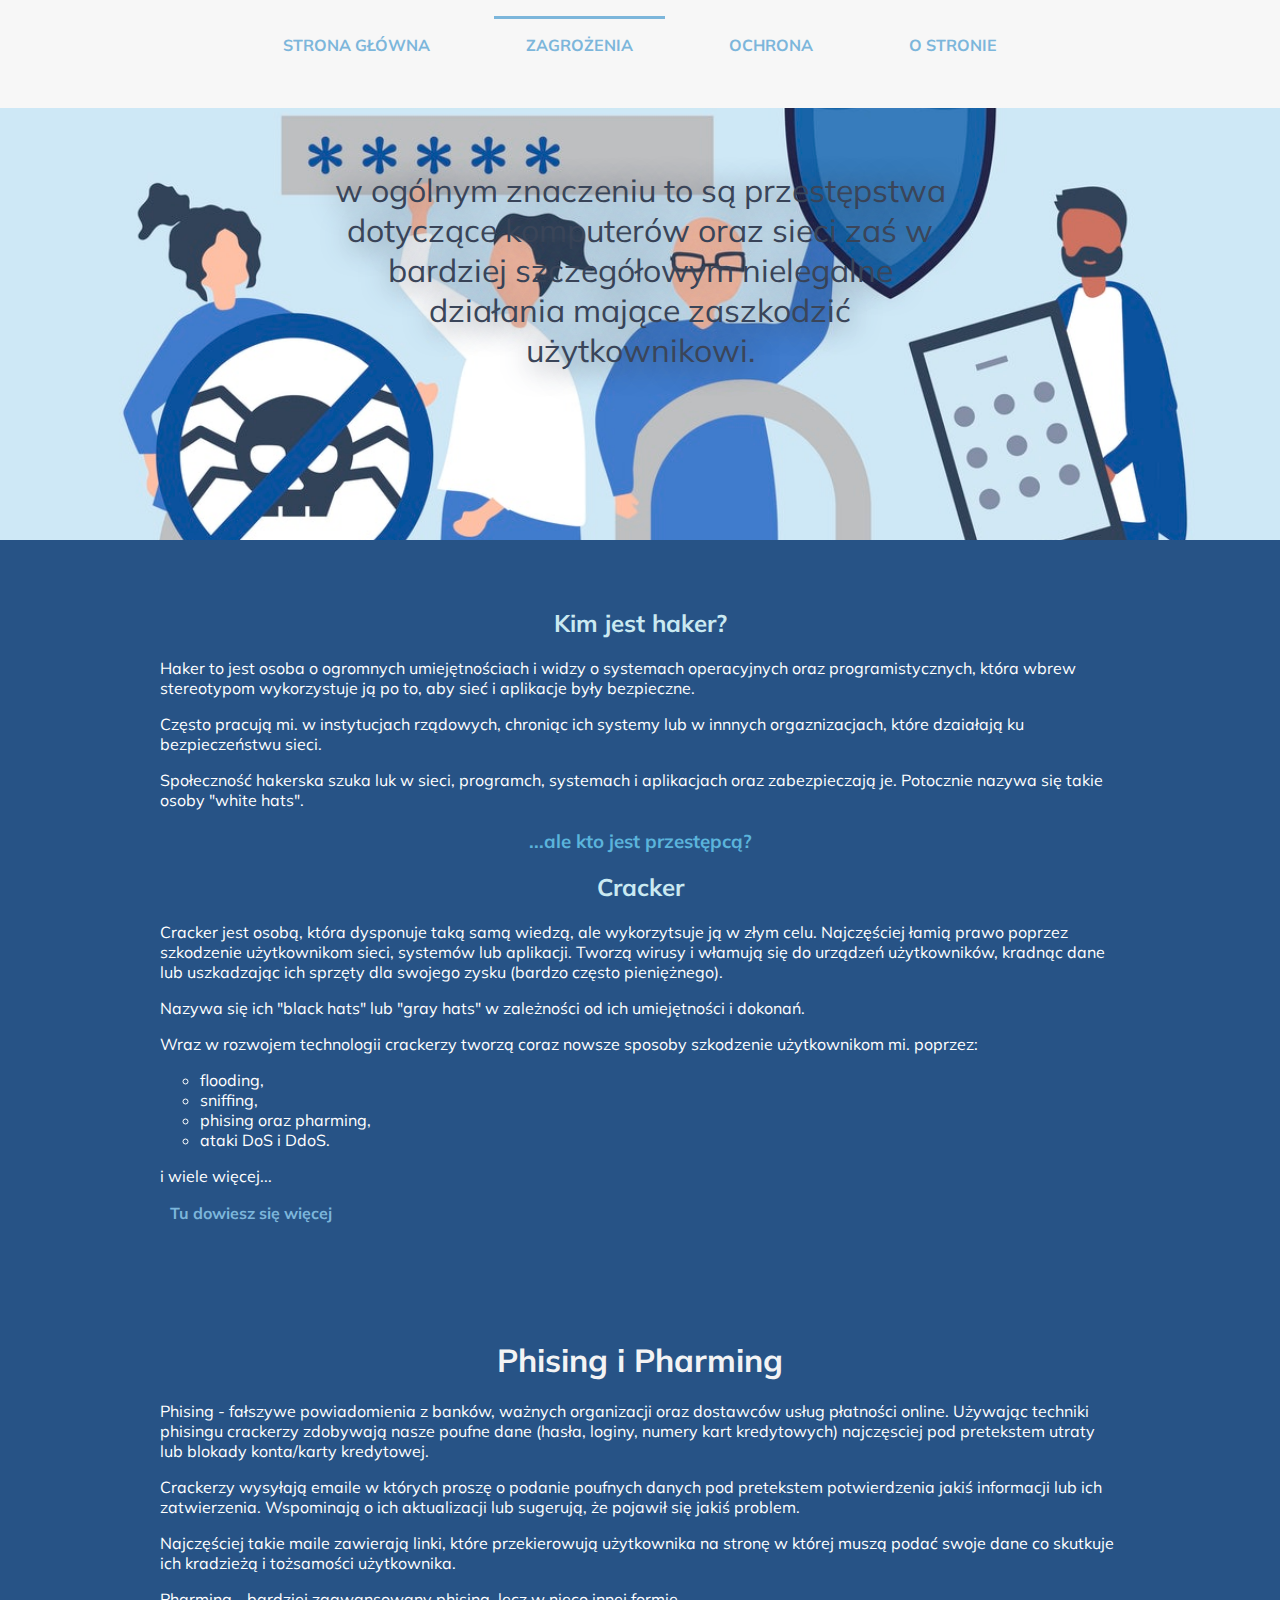
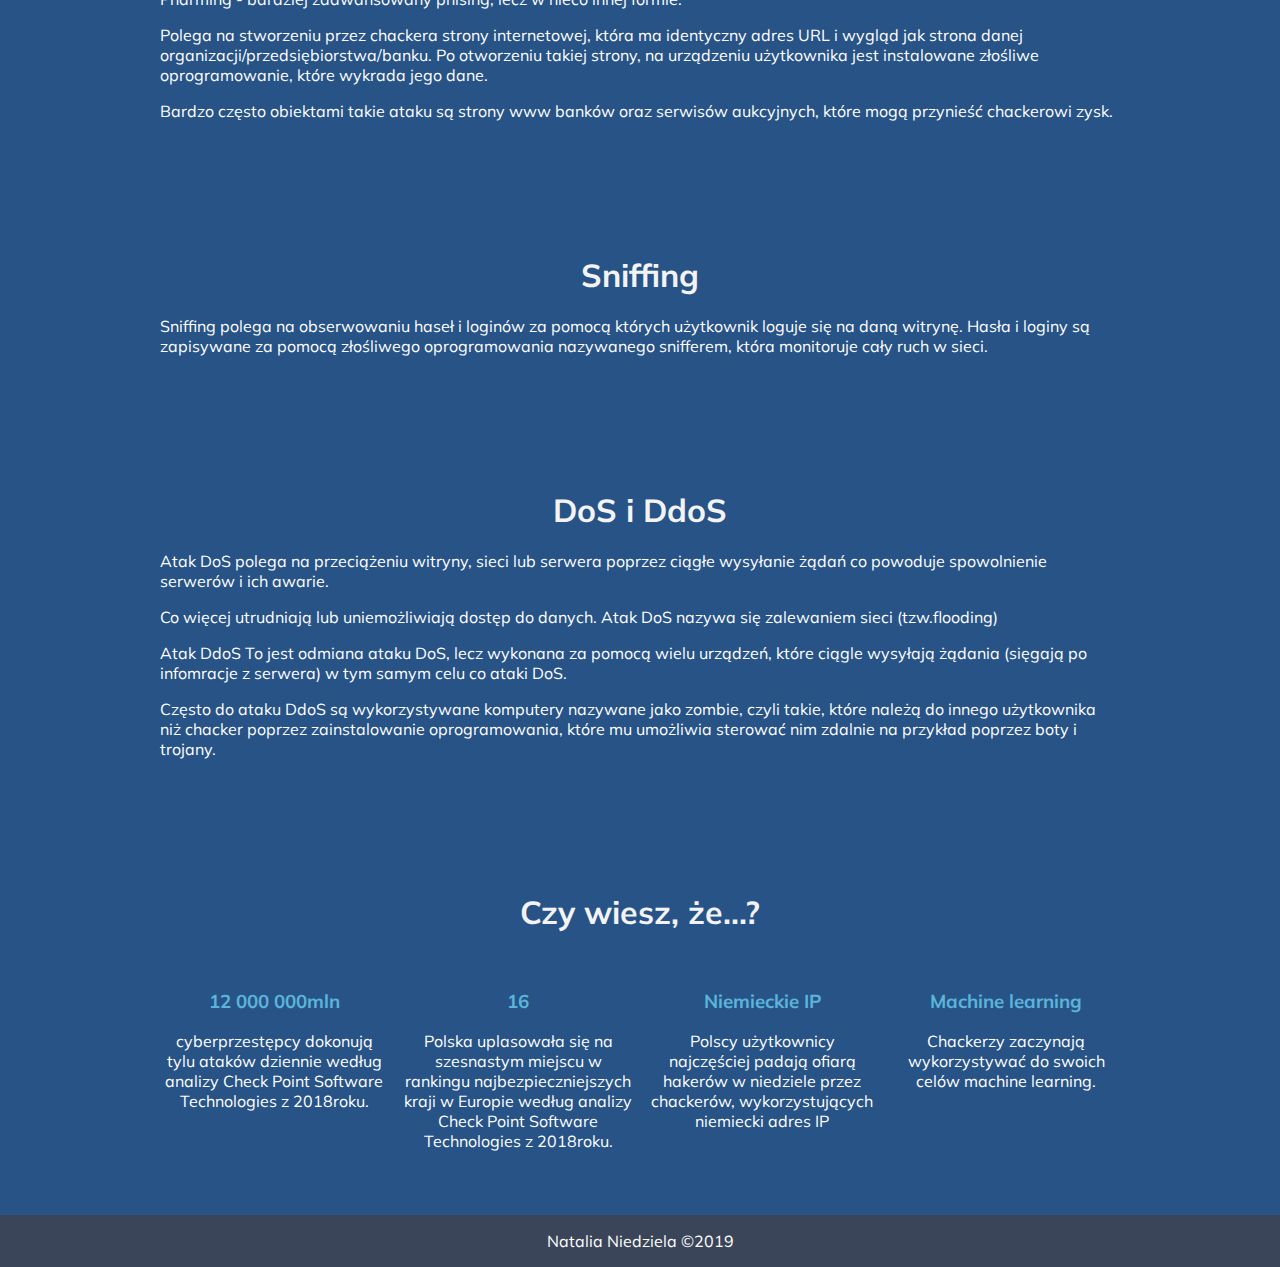
==== cyberprzestepczosc.html @ 97ac83e5 "Add files via upload" ====
<!DOCTYPE html>

<html lang="xxz">



<head>

    <meta charset="UTF-8">

    <meta name="viewport" content="width=device-width, initial-scale=1.0">

    <meta http-equiv="X-UA-Compatible" content="ie=edge">

    <meta name="author" content="Natalia Niedziela">

    <meta name="description"

        content="Bądź bezpieczny w sieci! Tu znajdziesz inforamacje, dotyczące zagrożeń w sieci, które dotyczą Ciebie i twoich urządzeń.">

    <meta name="key words" content="Bezpieczeństwo w sieci, zagrożenia w sieci, haker, wirus">

    <title>Bądź bezpieczny w sieci-cyberprzestępczość.</title>

    <link rel="stylesheet" href="style/style.css">

    <link rel="stylesheet" href="style/substyle.css">

    <link rel="stylesheet" href="https://use.fontawesome.com/releases/v5.7.2/css/all.css"

        integrity="sha384-fnmOCqbTlWIlj8LyTjo7mOUStjsKC4pOpQbqyi7RrhN7udi9RwhKkMHpvLbHG9Sr" crossorigin="anonymous">

    <link href="https://fonts.googleapis.com/css?family=Muli" rel="stylesheet">

</head>



<body>

    <header class="sub-page-main-header">

        <nav>

            <ul class="menu">

                <li><a href="index.html">strona główna</a></li>

                <li class="li-with-2lv active"><a href="#">zagrożenia</a>

                    <ul class="menu-lv2">

                        <li><a href="wirusy.html">wirusy</a></li>

                        <li><a href="cyberprzestepczosc.html">cyberprzestępczość</a></li>

                        <li><a href="cyberprzemoc.html">cyberprzemoc</a></li>

                    </ul>

                </li>

                <li class="li-with-2lv"><a href="#">ochrona</a>

                    <ul class="menu-lv2">

                        <li><a href="netykieta.html">netykieta</a></li>

                        <li><a href="prawo.html">prawo</a></li>

                        <li><a href="poradnik.html">poradnik</a></li>

                    </ul>

                </li>

                <li><a href="o_stronie.html">o stronie</a></li>

            </ul>

        </nav>

        <div class="sub-page-header">

            <div class="sub-page-header-content">

                <p>w ogólnym znaczeniu to są przestępstwa dotyczące komputerów oraz sieci zaś w bardziej szczegółowym

                    nielegalne działania mające zaszkodzić użytkownikowi.</p>

            </div>

            <div class="sub-page-header-photo"></div>

        </div>



    </header>

    <div class="container-main">

        <main class="main-subpage">

            <section>

                <h2>Kim jest haker?</h2>

                <p>Haker to jest osoba o ogromnych umiejętnościach i widzy o systemach operacyjnych oraz

                    programistycznych, która wbrew

                    stereotypom wykorzystuje ją po to, aby sieć i aplikacje były bezpieczne.

                </p>

                <p> Często pracują mi. w instytucjach rządowych, chroniąc ich systemy

                    lub w innnych orgaznizacjach, które dzaiałają ku bezpieczeństwu sieci. </p>

                <p>Społeczność hakerska szuka luk w sieci, programch, systemach i aplikacjach oraz zabezpieczają je.

                    Potocznie nazywa się takie osoby "white hats".</p>

                <h3>...ale kto jest przestępcą?</h3>



                <h2>Cracker</h2>

                <p>Cracker jest osobą, która dysponuje taką samą wiedzą, ale wykorzytsuje ją w złym celu. Najczęściej

                    łamią prawo poprzez szkodzenie użytkownikom sieci, systemów lub aplikacji.

                    Tworzą wirusy i włamują się do urządzeń użytkowników, kradnąc dane lub uszkadzając ich sprzęty dla

                    swojego zysku (bardzo często pieniężnego).

                </p>

                <p>Nazywa się ich "black hats" lub "gray hats" w zależności od ich umiejętności i dokonań.</p>

                <p>Wraz w rozwojem technologii crackerzy tworzą coraz nowsze sposoby szkodzenie użytkownikom mi.

                    poprzez:</p>

                <ul>

                    <li>flooding,</li>

                    <li>sniffing,</li>

                    <li>phising oraz pharming,</li>

                    <li>ataki DoS i DdoS.</li>

                </ul>

                <p>i wiele więcej...</p>



                <a href="http://www.haksior.com/rodzaje-hakerskich-atakow-22.html" class="btn-get-more">Tu dowiesz się

                    więcej</a>

            </section>

            <section class="grid-2">

                <h1>Phising i Pharming</h1>

                <div>

                    <p>Phising - fałszywe powiadomienia z banków, ważnych organizacji oraz dostawców usług płatności

                        online.

                        Używając techniki phisingu crackerzy zdobywają nasze poufne dane (hasła, loginy, numery kart

                        kredytowych) najczęsciej pod pretekstem utraty lub blokady konta/karty kredytowej.

                    </p>

                    <p>Crackerzy wysyłają emaile w których proszę o podanie poufnych danych pod pretekstem potwierdzenia

                        jakiś informacji lub ich zatwierzenia. Wspominają o ich

                        aktualizacji lub sugerują, że pojawił się jakiś problem.</p>

                    <p>Najczęściej takie maile zawierają linki, które przekierowują użytkownika na stronę w której muszą

                        podać swoje dane co skutkuje ich kradzieżą i tożsamości użytkownika.</p>

                </div>

                <div>

                    <p>Pharming - bardziej zaawansowany phising, lecz w nieco innej formie.</p>

                    <p>Polega na stworzeniu przez chackera strony internetowej, która ma identyczny adres URL i wygląd

                        jak strona danej organizacji/przedsiębiorstwa/banku.

                        Po otworzeniu takiej strony, na urządzeniu użytkownika jest instalowane złośliwe oprogramowanie,

                        które wykrada jego dane.</p>

                    <p>Bardzo często obiektami takie ataku są strony www banków oraz serwisów aukcyjnych, które mogą

                        przynieść chackerowi zysk.</p>

                </div>

            </section>

            <section>

                <h1>Sniffing</h1>

                <p>Sniffing polega na obserwowaniu haseł i loginów za pomocą których użytkownik loguje się na daną

                    witrynę. Hasła i loginy są zapisywane

                    za pomocą złośliwego oprogramowania nazywanego snifferem, która monitoruje cały ruch w sieci. </p>

            </section>

            <section class="grid-2">

                <h1>DoS i DdoS</h1>

                <div>

                    <p>Atak DoS polega na przeciążeniu witryny, sieci lub serwera poprzez ciągłe wysyłanie żądań co

                        powoduje spowolnienie serwerów i ich awarie.</p>

                    <p>Co więcej utrudniają lub uniemożliwiają dostęp do danych. Atak DoS nazywa się zalewaniem sieci

                        (tzw.flooding) </p>

                </div>

                <div>

                    <p>Atak DdoS To jest odmiana ataku DoS, lecz wykonana za pomocą wielu urządzeń, które ciągle

                        wysyłają żądania (sięgają po infomracje z serwera)

                        w tym samym celu co ataki DoS.

                        <p>Często do ataku DdoS są wykorzystywane komputery nazywane jako zombie, czyli takie, które

                            należą do innego użytkownika

                            niż chacker poprzez zainstalowanie oprogramowania, które mu umożliwia sterować nim zdalnie

                            na przykład poprzez boty i trojany. </p>

                    </p>

                </div>

            </section>

            <section class="grid-4">

                <h1>Czy wiesz, że...?</h1>

                <div>

                    <h3>12 000 000mln</h3>

                    <p>cyberprzestępcy dokonują tylu ataków dziennie według analizy Check Point Software Technologies z

                        2018roku.</p>

                </div>

                <div>

                    <h3>16</h3>

                    <p>Polska uplasowała się na szesnastym miejscu w rankingu najbezpieczniejszych kraji w Europie

                        według analizy Check Point Software Technologies z 2018roku.</p>

                </div>

                <div>

                    <h3>Niemieckie IP</h3>

                    <p>Polscy użytkownicy najczęściej padają ofiarą hakerów w niedziele przez chackerów,

                        wykorzystujących niemiecki adres IP</p>

                </div>

                <div>

                    <h3>Machine learning</h3>

                    <p>Chackerzy zaczynają wykorzystywać do swoich celów machine learning.</p>

                </div>

            </section>

        </main>

        <footer>

            Natalia Niedziela ©2019

        </footer>

    </div>
    <script src="script/jquery-3.3.1.min.js"></script>

    <script>

        $(".menu").on("click", "li", function () {

            $(this).toggleClass(".active").children().next().slideToggle();



        });

    </script>


</body>



</html>
---- style/style.css ----
body {

    margin: 0;

    padding: 0;

    font-family: 'Muli', Arial, Helvetica, sans-serif;

    background-color: #D5E7F5;

    color: white;

    overflow-x: hidden;



}



* {

    box-sizing: border-box;

}



.container-main {



    width: 100vw;

    height: auto;



    display: flex;

    flex-direction: column;

}



h1,

h2,

h3 {

    text-align: center;

}



h1 {

    color: #F3F3F4;

}



h2 {

    color: #CAE9F1;

}



h3 {

    color: #5BB4DB;

}



a {

    text-decoration: none;

    color: #7CB6DB;

    font-weight: bold;

}



.btn-get-more {

    padding: .3em .6em;

    transition: all .5s ease-in-out;

}



.btn-get-more:hover {



    background-color: #7EB6DB;

    color: white;



}



/** HEADER /*/

header {

    width: 100vw;

    height: 90vh;



}



nav {

    width: 100%;

    height: 12vh;

    background-color: #F7F7F7;





}



.menu {



    width: 100vw;

    height: 100%;

    padding: 0;

    margin: 0;

    display: flex;

    justify-content: center;

    align-items: stretch;

    list-style-type: none;

    text-transform: uppercase;

}





.menu li {

    width: auto;

    height: 78%;

    padding: 1em 2em;

    margin: 1em 1em;

    border-top: 3px solid transparent;

    transition: border-top .5s ease-in-out;

    position: relative;

    list-style-type: none;

}



.menu .active {

    border-top: 3px solid #7CB6DB;

}



.menu li:hover {

    border-top: 3px solid #3A4559;

}




.menu .menu-lv2 {
   
    position: absolute;

    top: 100%;

    left: 50%;

    transform: translateX(-50%);

    display: none;
    
    
    background-color: #F7F7F7;

    margin: 0;

    padding: 0;

    text-align: center;

    z-index: 1;

}



.main-page-header {

    width: 100%;

    height: 80vh;

    display: flex;

    flex-direction: row;

    align-items: center;



}



.main-page-header-content {

    background-color: #D5E7F5;

    height: auto;

    color: #3A4559;

    width: 25%;

    font-size: 3em;

    z-index: 1;

    text-align: center;

    margin: 1em 2em;

}



.main-page-header-photo {

    z-index: -4;

    width: 70%;

    height: 100%;

    background: #D5E7F5 url("../img/image-from-rawpixel-id-479614-jpeg.jpg") top/cover no-repeat fixed;

    -webkit-clip-path: polygon(25% 0%, 100% 1%, 100% 100%, 25% 100%, 0% 50%);

    clip-path: polygon(25% 0%, 100% 1%, 100% 100%, 25% 100%, 0% 50%);

}





section {



    background-color: #275386;

}



/*  curiosities //*/

.curiosities {

    background-color: #275386;

    padding: 3em;

    z-index: -2;



}



.grid-3 {

    display: grid;

    grid-template-columns: 1fr 1fr 1fr;

    grid-template-rows: auto 1fr;

    grid-gap: 1em;

    text-align: center;

}



.grid-3 h1 {

    grid-area: 1/1/1/4;



}



/* siatkana głównej //*/

.grid-to-grid {

    width: 100%;

    padding: 3em;

    display: grid;

    grid-template: auto 18vw 18vw / 1fr 1fr 2fr;

    grid-gap: 3em 2em;

    text-align: center;



}



.grid-to-grid h1 {

    grid-area: 1/1/1/4;

}



.grid-to-grid div {

    width: 100%;

    height: 100%;

    position: relative;

    display: flex;

    flex-direction: column;

    background-color: #D5E7F5;

    padding: 0 1em;

}



.grid-to-grid div a,

.grid-to-grid div p {

    opacity: 0;

    position: absolute;

    top: 0;

    left: 50%;

    transform: translateX(-50%);

    transition: all .5s ease-in-out;

    background-color: #D5E7F5;

    color: #7CB6DB;

}



.grid-to-grid h3 {

    margin: 0;

    position: absolute;

    top: 50%;

    left: 50%;

    transform: translate(-50%, -50%);

    font-size: 160%;

}



.grid-to-grid div:hover p {

    animation: pAnimation .6s ease-in-out .65s;

    animation-fill-mode: both;

}



.grid-to-grid div:hover h3 {

    animation: h3animation .5s ease-in-out;

    animation-fill-mode: both;

}



.grid-to-grid div:hover a {

    animation: aAnimation .5s ease-in-out 1s;

    animation-fill-mode: both;

}

.quiz-sec {

    text-align: center;

    padding: 3em;

}

.quiz-sec a {

    font-size: 150%;

}

footer {

    background-color: #3A4559;

    padding: 1em;

    text-align: center;

}



@keyframes h3animation {

    0% {

        position: absolute;

        top: 50%;

        left: 50%;

        transform: translate(-50%, -50%);

        margin: 0;

    }



    100% {

        position: absolute;

        top: 20%;

    }

}



@keyframes pAnimation {

    0% {

        position: relative;

        top: 0;

        opacity: 0;

    }



    100% {

        position: relative;

        top: 25%;

        transform: translateX(-50%);

        opacity: 1;



    }

}



@keyframes aAnimation {

    0% {

        position: absolute;

        top: 0;

        opacity: 0;

    }



    100% {

        position: absolute;

        top: 90%;

        opacity: 1;

    }

}

@media (max-width:986px) {



    body {

        width: 100vw;

        height: auto;

        display: flex;

        flex-direction: column;

    }

    .menu {

        display: flex;

        flex-direction: column;

        width: 100vw;

        text-align: center;

    }
    .menu ul{
        width: 100vw;
    }


    .menu ul li li {
        display: none;

        flex-direction: column;

        width: 100vw;
    }

    .menu ul li .active {
        
        display: flex;
        flex-direction: column;
       

    }
    
    

    header,
    nav {

        height: auto;

    }

    .main-page-header {

        position: relative;

    }

    .main-page-header-content {

        position: absolute;

        top: 50%;

        left: 50%;

        transform: translate(-50%, -50%);

        background-color: transparent;

        width: auto;

        height: auto;

        margin: 0;

        color: #275386;

        text-shadow: 3px 3px 15px #CAE9F1;



    }

    .main-page-header-photo {

        width: 100vw;



    }



    .grid-to-grid {



        padding: 0;

        display: flex;

        flex-direction: column;



    }

    .grid-to-grid div {

        width: 100vw;

        height: 35vh;





    }





}
---- style/substyle.css ----
.sub-page-main-header {
    height: 60vh;
    width: 100vw;
    position: relative;
    background: url("../img/image-from-rawpixel-id-478367-jpeg.jpg") center/cover no-repeat fixed;

}

.sub-page-header-content {
    position: absolute;
    top: 50%;
    left: 50%;
    transform: translate(-50%, -50%);
    font-size: 200%;
    text-align: center;
    color: #3A4559;
    text-shadow: 3px 3px 30px #3A4559;


}

.main-subpage section {
    padding: 3em 10em;
}

.grid-4 {

    display: grid;
    grid-template-columns: 1fr 1fr 1fr 1fr;
    grid-template-rows: auto 1fr;
    grid-gap: 1em;
    text-align: center;

}

.grid-4 h1 {
    grid-area: 1/1/1/5;
}

.subList {
    width: 80%;
    margin: 0 auto;
}

.main-subpage ul li {
    list-style-type: circle;
}

.subList ul li {
    list-style-type: decimal;
}

.net-law-section {
    text-align: center;
}


.accordion {
    width: 100%;
    height: auto;
    display: flex;
    flex-direction: column;
}

.accordion h3:hover {
    color: #F3F3F4;
}

.accordion-header {
    cursor: pointer;
}

.accordion-content {
    display: none;
}

@media  (max-width:986px){
    body{
        width:100vw;
        height: auto;
        display: flex;
        flex-direction: column;
    }
    .sub-page-main-header {
        width:100vw;
        height:150vh;
        position: relative;
        
    }
    .sub-page-header-content{
        width: auto;
        height: auto;
        position: absolute;
        top: 65%;
        left: 50%;
        transform: translate(-50%,-50%);
    }
 .main-subpage section{
        padding: 2em;
        margin: 0;
    }
    .grid-3{
        display: flex;
        flex-direction: column;
      
        width: 100vw;
        
    }
    .grid-3 div{
        width:100vw;
        height: auto;
        padding-right: 6em;
    }
  
    .subList{
        width: 100vw;
    }
}
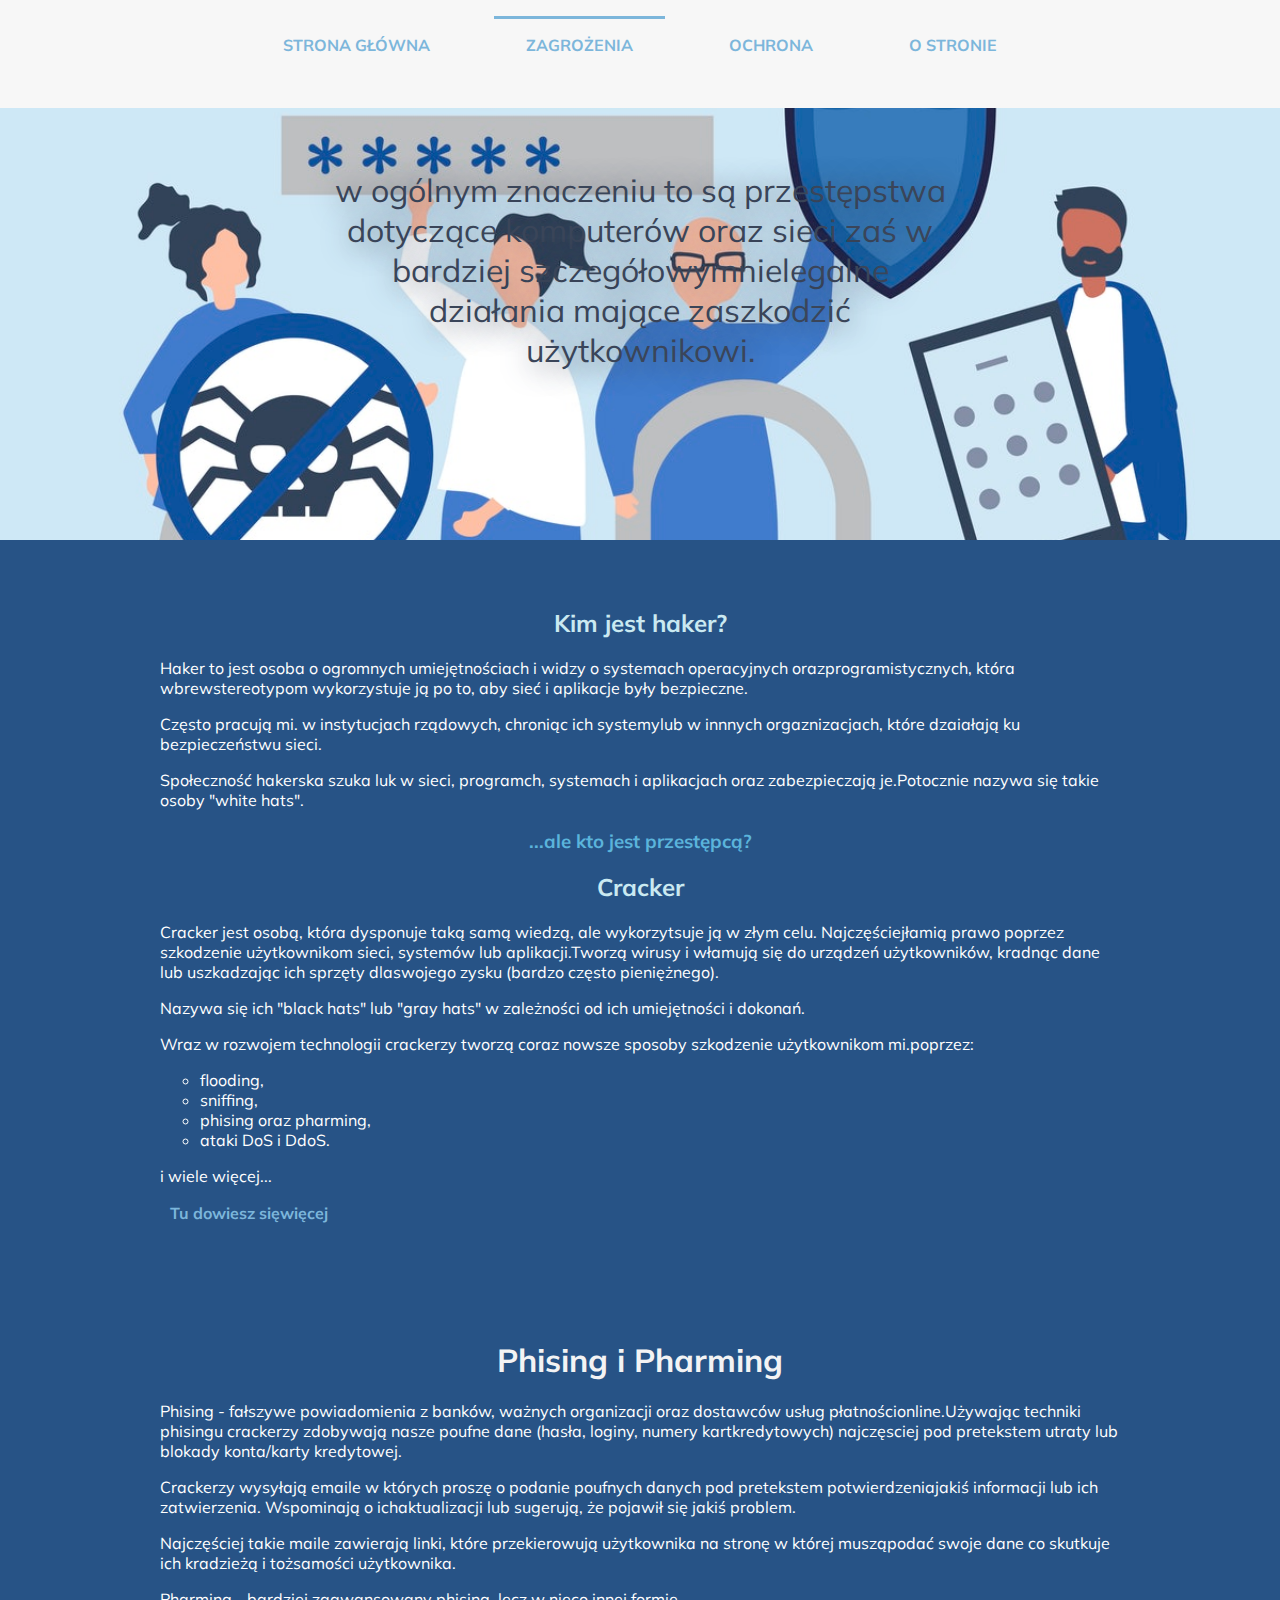
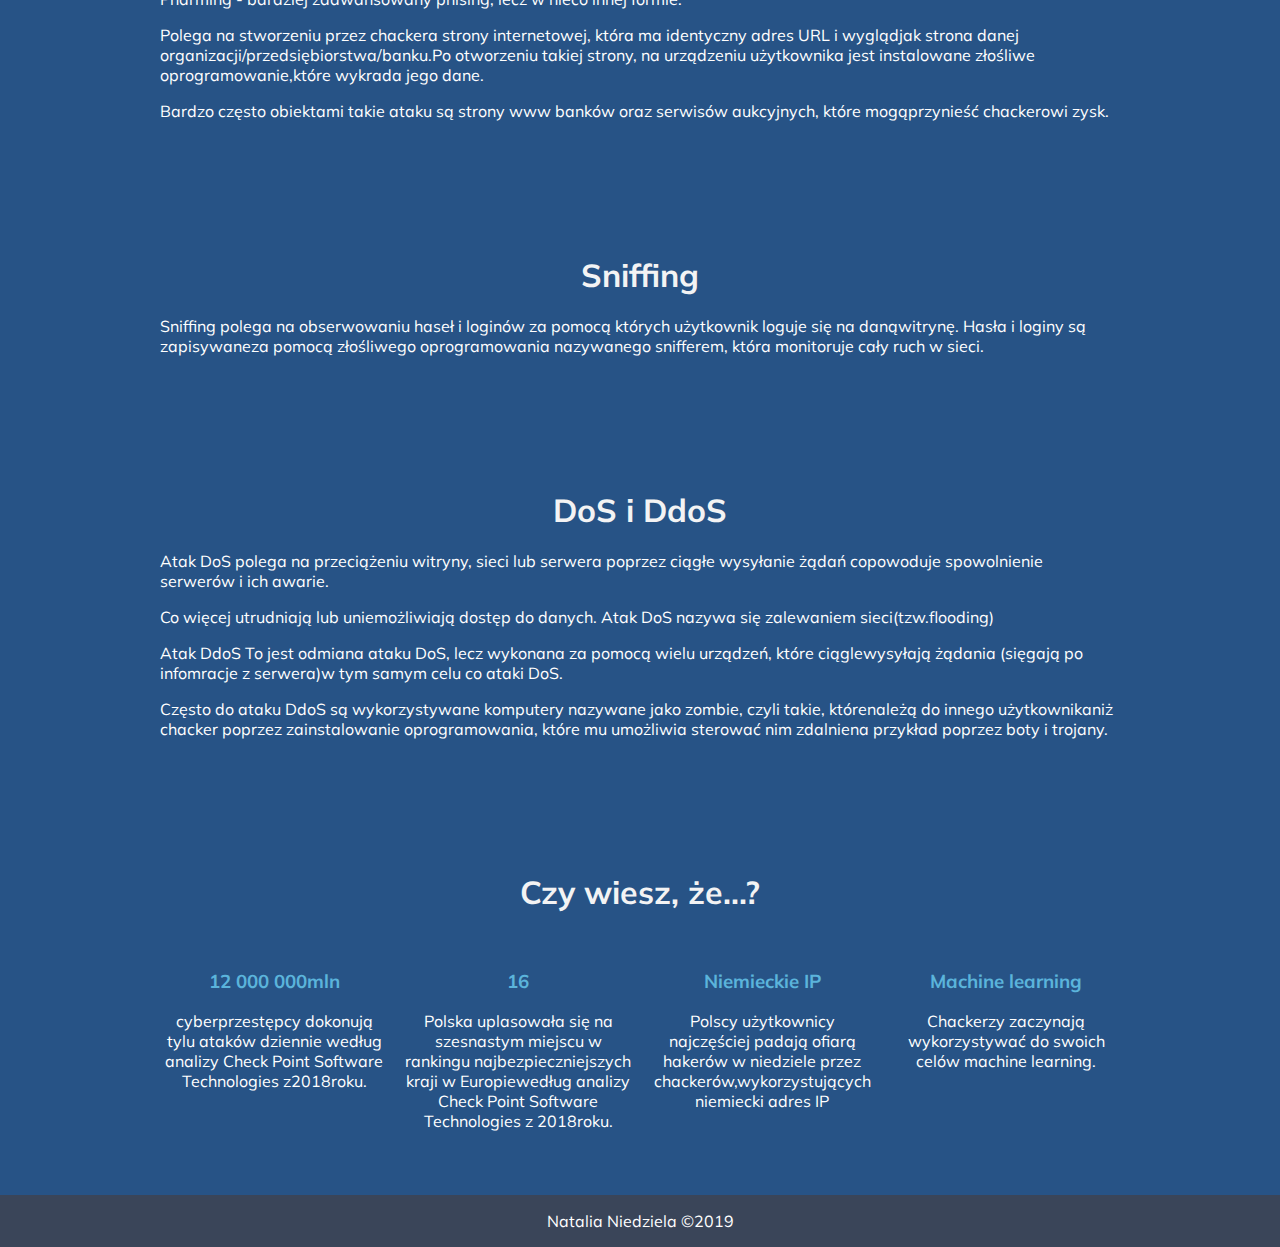
==== commit b0f37d0b: "Update cyberprzestepczosc.html" ====
--- a/cyberprzestepczosc.html
+++ b/cyberprzestepczosc.html
@@ -1,339 +1,157 @@
 <!DOCTYPE html>
-
 <html lang="xxz">
 
-
-
 <head>
-
     <meta charset="UTF-8">
-
     <meta name="viewport" content="width=device-width, initial-scale=1.0">
-
     <meta http-equiv="X-UA-Compatible" content="ie=edge">
-
     <meta name="author" content="Natalia Niedziela">
-
     <meta name="description"
-
         content="Bądź bezpieczny w sieci! Tu znajdziesz inforamacje, dotyczące zagrożeń w sieci, które dotyczą Ciebie i twoich urządzeń.">
-
     <meta name="key words" content="Bezpieczeństwo w sieci, zagrożenia w sieci, haker, wirus">
-
     <title>Bądź bezpieczny w sieci-cyberprzestępczość.</title>
-
     <link rel="stylesheet" href="style/style.css">
-
     <link rel="stylesheet" href="style/substyle.css">
-
     <link rel="stylesheet" href="https://use.fontawesome.com/releases/v5.7.2/css/all.css"
-
         integrity="sha384-fnmOCqbTlWIlj8LyTjo7mOUStjsKC4pOpQbqyi7RrhN7udi9RwhKkMHpvLbHG9Sr" crossorigin="anonymous">
-
     <link href="https://fonts.googleapis.com/css?family=Muli" rel="stylesheet">
-
 </head>
 
-
-
 <body>
-
     <header class="sub-page-main-header">
-
         <nav>
-
             <ul class="menu">
-
                 <li><a href="index.html">strona główna</a></li>
-
                 <li class="li-with-2lv active"><a href="#">zagrożenia</a>
-
                     <ul class="menu-lv2">
-
                         <li><a href="wirusy.html">wirusy</a></li>
-
                         <li><a href="cyberprzestepczosc.html">cyberprzestępczość</a></li>
-
                         <li><a href="cyberprzemoc.html">cyberprzemoc</a></li>
-
                     </ul>
-
                 </li>
-
                 <li class="li-with-2lv"><a href="#">ochrona</a>
-
                     <ul class="menu-lv2">
-
                         <li><a href="netykieta.html">netykieta</a></li>
-
                         <li><a href="prawo.html">prawo</a></li>
-
                         <li><a href="poradnik.html">poradnik</a></li>
-
                     </ul>
-
                 </li>
-
                 <li><a href="o_stronie.html">o stronie</a></li>
-
             </ul>
-
         </nav>
-
         <div class="sub-page-header">
-
             <div class="sub-page-header-content">
-
-                <p>w ogólnym znaczeniu to są przestępstwa dotyczące komputerów oraz sieci zaś w bardziej szczegółowym
-
-                    nielegalne działania mające zaszkodzić użytkownikowi.</p>
-
+                <p>w ogólnym znaczeniu to są przestępstwa dotyczące komputerów oraz sieci zaś w bardziej
+                    szczegółowymnielegalne działania mające zaszkodzić użytkownikowi.</p>
             </div>
-
             <div class="sub-page-header-photo"></div>
-
         </div>
-
-
-
     </header>
-
     <div class="container-main">
-
         <main class="main-subpage">
-
             <section>
-
                 <h2>Kim jest haker?</h2>
-
-                <p>Haker to jest osoba o ogromnych umiejętnościach i widzy o systemach operacyjnych oraz
-
-                    programistycznych, która wbrew
-
-                    stereotypom wykorzystuje ją po to, aby sieć i aplikacje były bezpieczne.
-
+                <p>Haker to jest osoba o ogromnych umiejętnościach i widzy o systemach operacyjnych
+                    orazprogramistycznych, która wbrewstereotypom wykorzystuje ją po to, aby sieć i aplikacje były
+                    bezpieczne.</p>
+                <p> Często pracują mi. w instytucjach rządowych, chroniąc ich systemylub w innnych orgaznizacjach, które
+                    dzaiałają ku bezpieczeństwu sieci.</p>
+                <p>Społeczność hakerska szuka luk w sieci, programch, systemach i aplikacjach oraz zabezpieczają
+                    je.Potocznie nazywa się takie osoby "white hats".</p>
+                <h3>...ale kto jest przestępcą?</h3>
+                <h2>Cracker</h2>
+                <p>Cracker jest osobą, która dysponuje taką samą wiedzą, ale wykorzytsuje ją w złym celu.
+                    Najczęściejłamią prawo poprzez szkodzenie użytkownikom sieci, systemów lub aplikacji.Tworzą wirusy i
+                    włamują się do urządzeń użytkowników, kradnąc dane lub uszkadzając ich sprzęty dlaswojego zysku
+                    (bardzo często pieniężnego).</p>
+                <p>Nazywa się ich "black hats" lub "gray hats" w zależności od ich umiejętności i dokonań.</p>
+                <p>Wraz w rozwojem technologii crackerzy tworzą coraz nowsze sposoby szkodzenie użytkownikom mi.poprzez:
                 </p>
-
-                <p> Często pracują mi. w instytucjach rządowych, chroniąc ich systemy
-
-                    lub w innnych orgaznizacjach, które dzaiałają ku bezpieczeństwu sieci. </p>
-
-                <p>Społeczność hakerska szuka luk w sieci, programch, systemach i aplikacjach oraz zabezpieczają je.
-
-                    Potocznie nazywa się takie osoby "white hats".</p>
-
-                <h3>...ale kto jest przestępcą?</h3>
-
-
-
-                <h2>Cracker</h2>
-
-                <p>Cracker jest osobą, która dysponuje taką samą wiedzą, ale wykorzytsuje ją w złym celu. Najczęściej
-
-                    łamią prawo poprzez szkodzenie użytkownikom sieci, systemów lub aplikacji.
-
-                    Tworzą wirusy i włamują się do urządzeń użytkowników, kradnąc dane lub uszkadzając ich sprzęty dla
-
-                    swojego zysku (bardzo często pieniężnego).
-
-                </p>
-
-                <p>Nazywa się ich "black hats" lub "gray hats" w zależności od ich umiejętności i dokonań.</p>
-
-                <p>Wraz w rozwojem technologii crackerzy tworzą coraz nowsze sposoby szkodzenie użytkownikom mi.
-
-                    poprzez:</p>
-
                 <ul>
-
                     <li>flooding,</li>
-
                     <li>sniffing,</li>
-
                     <li>phising oraz pharming,</li>
-
                     <li>ataki DoS i DdoS.</li>
-
                 </ul>
-
-                <p>i wiele więcej...</p>
-
-
-
-                <a href="http://www.haksior.com/rodzaje-hakerskich-atakow-22.html" class="btn-get-more">Tu dowiesz się
-
-                    więcej</a>
-
+                <p>i wiele więcej...</p><a href="http://www.haksior.com/rodzaje-hakerskich-atakow-22.html"
+                    class="btn-get-more">Tu dowiesz sięwięcej</a>
             </section>
-
             <section class="grid-2">
-
                 <h1>Phising i Pharming</h1>
-
                 <div>
-
-                    <p>Phising - fałszywe powiadomienia z banków, ważnych organizacji oraz dostawców usług płatności
-
-                        online.
-
-                        Używając techniki phisingu crackerzy zdobywają nasze poufne dane (hasła, loginy, numery kart
-
-                        kredytowych) najczęsciej pod pretekstem utraty lub blokady konta/karty kredytowej.
-
+                    <p>Phising - fałszywe powiadomienia z banków, ważnych organizacji oraz dostawców usług
+                        płatnościonline.Używając techniki phisingu crackerzy zdobywają nasze poufne dane (hasła, loginy,
+                        numery kartkredytowych) najczęsciej pod pretekstem utraty lub blokady konta/karty kredytowej.
                     </p>
-
-                    <p>Crackerzy wysyłają emaile w których proszę o podanie poufnych danych pod pretekstem potwierdzenia
-
-                        jakiś informacji lub ich zatwierzenia. Wspominają o ich
-
-                        aktualizacji lub sugerują, że pojawił się jakiś problem.</p>
-
-                    <p>Najczęściej takie maile zawierają linki, które przekierowują użytkownika na stronę w której muszą
-
-                        podać swoje dane co skutkuje ich kradzieżą i tożsamości użytkownika.</p>
-
+                    <p>Crackerzy wysyłają emaile w których proszę o podanie poufnych danych pod pretekstem
+                        potwierdzeniajakiś informacji lub ich zatwierzenia. Wspominają o ichaktualizacji lub sugerują,
+                        że pojawił się jakiś problem.</p>
+                    <p>Najczęściej takie maile zawierają linki, które przekierowują użytkownika na stronę w której
+                        musząpodać swoje dane co skutkuje ich kradzieżą i tożsamości użytkownika.</p>
                 </div>
-
                 <div>
-
                     <p>Pharming - bardziej zaawansowany phising, lecz w nieco innej formie.</p>
-
-                    <p>Polega na stworzeniu przez chackera strony internetowej, która ma identyczny adres URL i wygląd
-
-                        jak strona danej organizacji/przedsiębiorstwa/banku.
-
-                        Po otworzeniu takiej strony, na urządzeniu użytkownika jest instalowane złośliwe oprogramowanie,
-
-                        które wykrada jego dane.</p>
-
-                    <p>Bardzo często obiektami takie ataku są strony www banków oraz serwisów aukcyjnych, które mogą
-
-                        przynieść chackerowi zysk.</p>
-
+                    <p>Polega na stworzeniu przez chackera strony internetowej, która ma identyczny adres URL i
+                        wyglądjak strona danej organizacji/przedsiębiorstwa/banku.Po otworzeniu takiej strony, na
+                        urządzeniu użytkownika jest instalowane złośliwe oprogramowanie,które wykrada jego dane.</p>
+                    <p>Bardzo często obiektami takie ataku są strony www banków oraz serwisów aukcyjnych, które
+                        mogąprzynieść chackerowi zysk.</p>
                 </div>
-
             </section>
-
             <section>
-
                 <h1>Sniffing</h1>
-
-                <p>Sniffing polega na obserwowaniu haseł i loginów za pomocą których użytkownik loguje się na daną
-
-                    witrynę. Hasła i loginy są zapisywane
-
-                    za pomocą złośliwego oprogramowania nazywanego snifferem, która monitoruje cały ruch w sieci. </p>
-
+                <p>Sniffing polega na obserwowaniu haseł i loginów za pomocą których użytkownik loguje się na
+                    danąwitrynę. Hasła i loginy są zapisywaneza pomocą złośliwego oprogramowania nazywanego snifferem,
+                    która monitoruje cały ruch w sieci.</p>
             </section>
-
             <section class="grid-2">
-
                 <h1>DoS i DdoS</h1>
-
                 <div>
-
-                    <p>Atak DoS polega na przeciążeniu witryny, sieci lub serwera poprzez ciągłe wysyłanie żądań co
-
-                        powoduje spowolnienie serwerów i ich awarie.</p>
-
-                    <p>Co więcej utrudniają lub uniemożliwiają dostęp do danych. Atak DoS nazywa się zalewaniem sieci
-
-                        (tzw.flooding) </p>
-
+                    <p>Atak DoS polega na przeciążeniu witryny, sieci lub serwera poprzez ciągłe wysyłanie żądań
+                        copowoduje spowolnienie serwerów i ich awarie.</p>
+                    <p>Co więcej utrudniają lub uniemożliwiają dostęp do danych. Atak DoS nazywa się zalewaniem
+                        sieci(tzw.flooding)</p>
                 </div>
-
                 <div>
-
-                    <p>Atak DdoS To jest odmiana ataku DoS, lecz wykonana za pomocą wielu urządzeń, które ciągle
-
-                        wysyłają żądania (sięgają po infomracje z serwera)
-
-                        w tym samym celu co ataki DoS.
-
-                        <p>Często do ataku DdoS są wykorzystywane komputery nazywane jako zombie, czyli takie, które
-
-                            należą do innego użytkownika
-
-                            niż chacker poprzez zainstalowanie oprogramowania, które mu umożliwia sterować nim zdalnie
-
-                            na przykład poprzez boty i trojany. </p>
-
+                    <p>Atak DdoS To jest odmiana ataku DoS, lecz wykonana za pomocą wielu urządzeń, które ciąglewysyłają
+                        żądania (sięgają po infomracje z serwera)w tym samym celu co ataki DoS.<p>Często do ataku DdoS
+                            są wykorzystywane komputery nazywane jako zombie, czyli takie, którenależą do innego
+                            użytkownikaniż chacker poprzez zainstalowanie oprogramowania, które mu umożliwia sterować
+                            nim zdalniena przykład poprzez boty i trojany.</p>
                     </p>
-
                 </div>
-
             </section>
-
             <section class="grid-4">
-
                 <h1>Czy wiesz, że...?</h1>
-
                 <div>
-
                     <h3>12 000 000mln</h3>
-
-                    <p>cyberprzestępcy dokonują tylu ataków dziennie według analizy Check Point Software Technologies z
-
-                        2018roku.</p>
-
+                    <p>cyberprzestępcy dokonują tylu ataków dziennie według analizy Check Point Software Technologies
+                        z2018roku.</p>
                 </div>
-
                 <div>
-
                     <h3>16</h3>
-
-                    <p>Polska uplasowała się na szesnastym miejscu w rankingu najbezpieczniejszych kraji w Europie
-
-                        według analizy Check Point Software Technologies z 2018roku.</p>
-
+                    <p>Polska uplasowała się na szesnastym miejscu w rankingu najbezpieczniejszych kraji w Europiewedług
+                        analizy Check Point Software Technologies z 2018roku.</p>
                 </div>
-
                 <div>
-
                     <h3>Niemieckie IP</h3>
-
-                    <p>Polscy użytkownicy najczęściej padają ofiarą hakerów w niedziele przez chackerów,
-
-                        wykorzystujących niemiecki adres IP</p>
-
+                    <p>Polscy użytkownicy najczęściej padają ofiarą hakerów w niedziele przez chackerów,wykorzystujących
+                        niemiecki adres IP</p>
                 </div>
-
                 <div>
-
                     <h3>Machine learning</h3>
-
                     <p>Chackerzy zaczynają wykorzystywać do swoich celów machine learning.</p>
-
                 </div>
-
             </section>
-
         </main>
-
-        <footer>
-
-            Natalia Niedziela ©2019
-
-        </footer>
-
+        <footer>Natalia Niedziela ©2019</footer>
     </div>
     <script src="script/jquery-3.3.1.min.js"></script>
-
     <script>
-
         $(".menu").on("click", "li", function () {
-
             $(this).toggleClass(".active").children().next().slideToggle();
-
-
-
         });
-
     </script>
-
-
 </body>
 
-
-
-</html>+</html>
